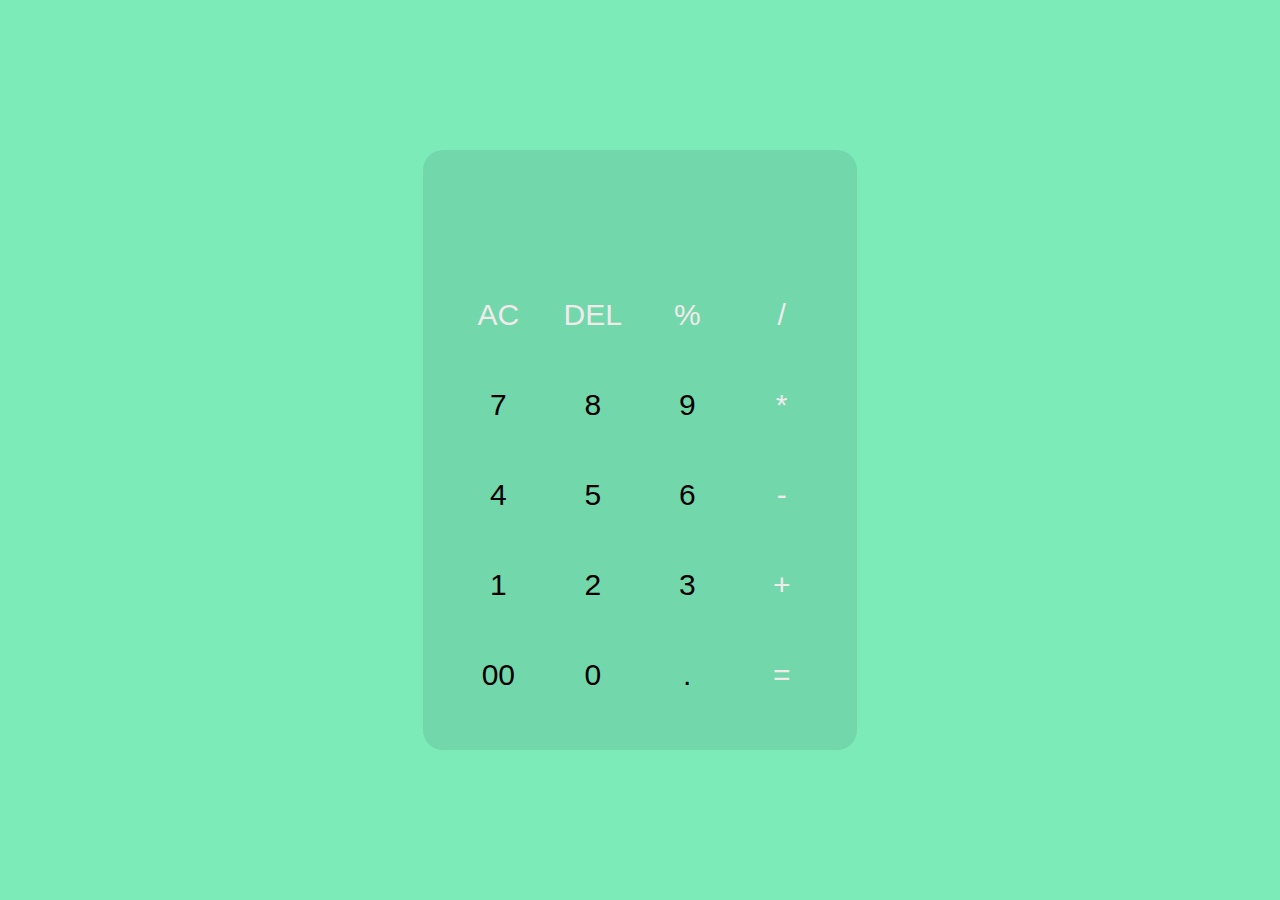
==== index.html @ 3e6cf391 "created calc;ulator app with function and" ====
<!DOCTYPE html>
<html lang="en">
<head>
    <meta charset="UTF-8">
    <meta name="viewport" content="width=device-width, initial-scale=1.0">
    <title>Calculator</title>
    <link rel="stylesheet" href="style.css">
</head>
<body>
    <div class="container">
        <div class="calculator">
            <form>
                <div class="display">
                    <input type="text" name="display">
                </div>
                <div>
                    <input type="button" value="AC"onclick="display.value = ''" class="topb">
                    <input type="button" value="DEL" onclick="display.value = display.value.toString().slice (0, -1)" class="topb">
                    <input type="button" value="%" onclick="display.value += '%'" class="topb">
                    <input type="button" value="/" onclick="display.value += '/'" class="topb">
                </div>
                <div>
                    <input type="button" value="7" onclick="display.value += '7'">
                    <input type="button" value="8" onclick="display.value += '8'">
                    <input type="button" value="9" onclick="display.value += '9'">
                    <input type="button" value="*" onclick="display.value += '*'" class="topb">
                </div>
                <div>
                    <input type="button" value="4" onclick="display.value += '4'">
                    <input type="button" value="5" onclick="display.value += '5'">
                    <input type="button" value="6" onclick="display.value += '6'">
                    <input type="button" value="-" onclick="display.value += '-'" class="topb">
                </div>
                <div>
                    <input type="button" value="1" onclick="display.value += '1'">
                    <input type="button" value="2" onclick="display.value += '2'">
                    <input type="button" value="3" onclick="display.value += '3'">
                    <input type="button" value="+" onclick="display.value += '+'" class="topb">
                </div>
                <div>
                    <input type="button" value="00" onclick="display.value += '00'">
                    <input type="button" value="0" onclick="display.value += '0'">
                    <input type="button" value=".">
                    <input type="button" value="=" onclick="display.value = eval(display.value)" class="topb">
                </div>



            </form>


        </div>



    </div>
    


    <script src="javascript.js"></script>
</body>
</html>
---- style.css ----
*{
    padding: 0;
    margin: 0;
    box-sizing: border-box;
    font-family: Arial, Helvetica, sans-serif;
}
.container{
width: 100%;
height: 100vh;
background: #65e7abd8;
display: flex;
justify-content: center;
align-items: center;
}
.calculator{
    background: #07012b15;
    padding: 30px;
    border-radius: 20px;
}
.calculator form input{
    border: 0;
    outline: 0;
    width: 70px;
    height: 70px;
    border border-radius: 15px;
    background: transparent;
    font-size: 30px;
    color: black;
    cursor: pointer;
    margin: 10px;
}
form.display{
    display: flex;
    justify-content: flex-end;
    margin: 20px 0;
}
form.display input{
    text-align: right;
    flex: 1;
    font-size: 45px;
    box-shadow: none;
}
form input.topb{
color: rgb(241, 234, 234);
}
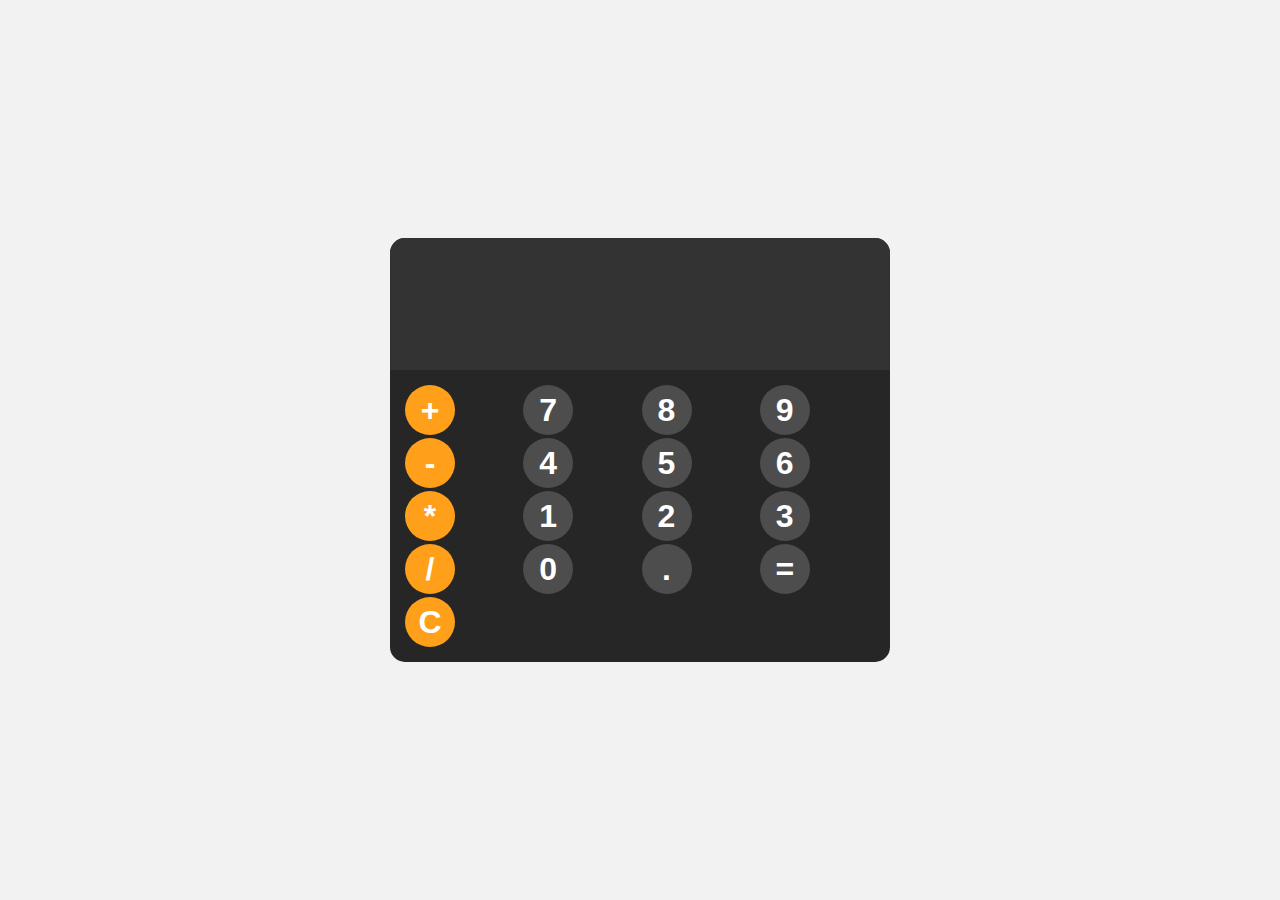
==== commit ae1728a7: "updated calculator app changes" ====
--- a/index.html
+++ b/index.html
@@ -4,59 +4,32 @@
     <meta charset="UTF-8">
     <meta name="viewport" content="width=device-width, initial-scale=1.0">
     <title>Calculator</title>
-    <link rel="stylesheet" href="style.css">
+    <link rel="stylesheet" href="style2.css">
 </head>
 <body>
-    <div class="container">
-        <div class="calculator">
-            <form>
-                <div class="display">
-                    <input type="text" name="display">
-                </div>
-                <div>
-                    <input type="button" value="AC"onclick="display.value = ''" class="topb">
-                    <input type="button" value="DEL" onclick="display.value = display.value.toString().slice (0, -1)" class="topb">
-                    <input type="button" value="%" onclick="display.value += '%'" class="topb">
-                    <input type="button" value="/" onclick="display.value += '/'" class="topb">
-                </div>
-                <div>
-                    <input type="button" value="7" onclick="display.value += '7'">
-                    <input type="button" value="8" onclick="display.value += '8'">
-                    <input type="button" value="9" onclick="display.value += '9'">
-                    <input type="button" value="*" onclick="display.value += '*'" class="topb">
-                </div>
-                <div>
-                    <input type="button" value="4" onclick="display.value += '4'">
-                    <input type="button" value="5" onclick="display.value += '5'">
-                    <input type="button" value="6" onclick="display.value += '6'">
-                    <input type="button" value="-" onclick="display.value += '-'" class="topb">
-                </div>
-                <div>
-                    <input type="button" value="1" onclick="display.value += '1'">
-                    <input type="button" value="2" onclick="display.value += '2'">
-                    <input type="button" value="3" onclick="display.value += '3'">
-                    <input type="button" value="+" onclick="display.value += '+'" class="topb">
-                </div>
-                <div>
-                    <input type="button" value="00" onclick="display.value += '00'">
-                    <input type="button" value="0" onclick="display.value += '0'">
-                    <input type="button" value=".">
-                    <input type="button" value="=" onclick="display.value = eval(display.value)" class="topb">
-                </div>
-
-
-
-            </form>
-
-
+        <div id="calculator">
+            <input id="display" readonly>
+            <div id="keys">
+                <button onclick="appendToDisplay('+')" class="operator-btn">+</button>
+                <button onclick="appendToDisplay('7')">7</button>
+                <button onclick="appendToDisplay('8')">8</button>
+                <button onclick="appendToDisplay('9')">9</button>
+                <button onclick="appendToDisplay('-')" class="operator-btn">-</button>
+                <button onclick="appendToDisplay('4')">4</button>
+                <button onclick="appendToDisplay('5')">5</button>
+                <button onclick="appendToDisplay('6')">6</button>
+                <button onclick="appendToDisplay('*')" class="operator-btn">*</button>
+                <button onclick="appendToDisplay('1')">1</button>
+                <button onclick="appendToDisplay('2')">2</button>
+                <button onclick="appendToDisplay('3')">3</button>
+                <button onclick="appendToDisplay('/')" class="operator-btn">/</button>
+                <button onclick="appendToDisplay('0')">0</button>
+                <button onclick="appendToDisplay('.')">.</button>
+                <button onclick="calculate()">=</button>
+                <button onclick="clearDisplay()" class="operator-btn">C</button>
+            </div>
         </div>
-
-
-
-    </div>
     
-
-
-    <script src="javascript.js"></script>
+    <script src="javascript2.js"></script>
 </body>
 </html>--- a/style2.css
+++ b/style2.css
@@ -0,0 +1,61 @@
+body{
+    margin: 0;
+    display: flex;
+    justify-content: center;
+    align-items: center;
+    height: 100vh;
+    background-color: hsl(0, 0%, 95%);
+
+}
+#calculator{
+    font-family: Arial, sans-serif;
+    background-color: hsl(0, 0%, 15%);
+    border-radius: 15px;
+    max-width: 500px;
+    overflow: hidden;
+    }
+#display{
+    width: 100%;
+    padding: 20px;
+    font-size: 5rem;
+    text-align: left;
+    border: none;
+    background-color: hsl(0, 0%, 20%);
+    color: white;
+
+    }
+#keys{
+    display: grid;
+    grid-template-columns: repeat(4, 1fr);
+    gap: 3px;
+    padding: 15px;
+
+}
+
+button{
+    width: 50px;
+    height: 50px;
+    border-radius: 50px;
+    border: none;
+    background-color: hsl(0, 0%, 30%);
+    color: white;
+    font-size: 2rem;
+    font-weight: bold;
+    cursor: pointer;
+
+}
+button:hover{
+    background-color: hsl(0, 0%, 40%);
+}
+button:active{
+    background-color: hsl(0, 0%, 60%);
+}
+.operator-btn{
+    background-color: hsl(35, 100%, 55%);
+}
+.operator-btn:hover{
+    background-color: hsl(35, 100%, 65%);
+}
+.operator-btn:active{
+    background-color: hsl(35, 100%, 75%);
+}